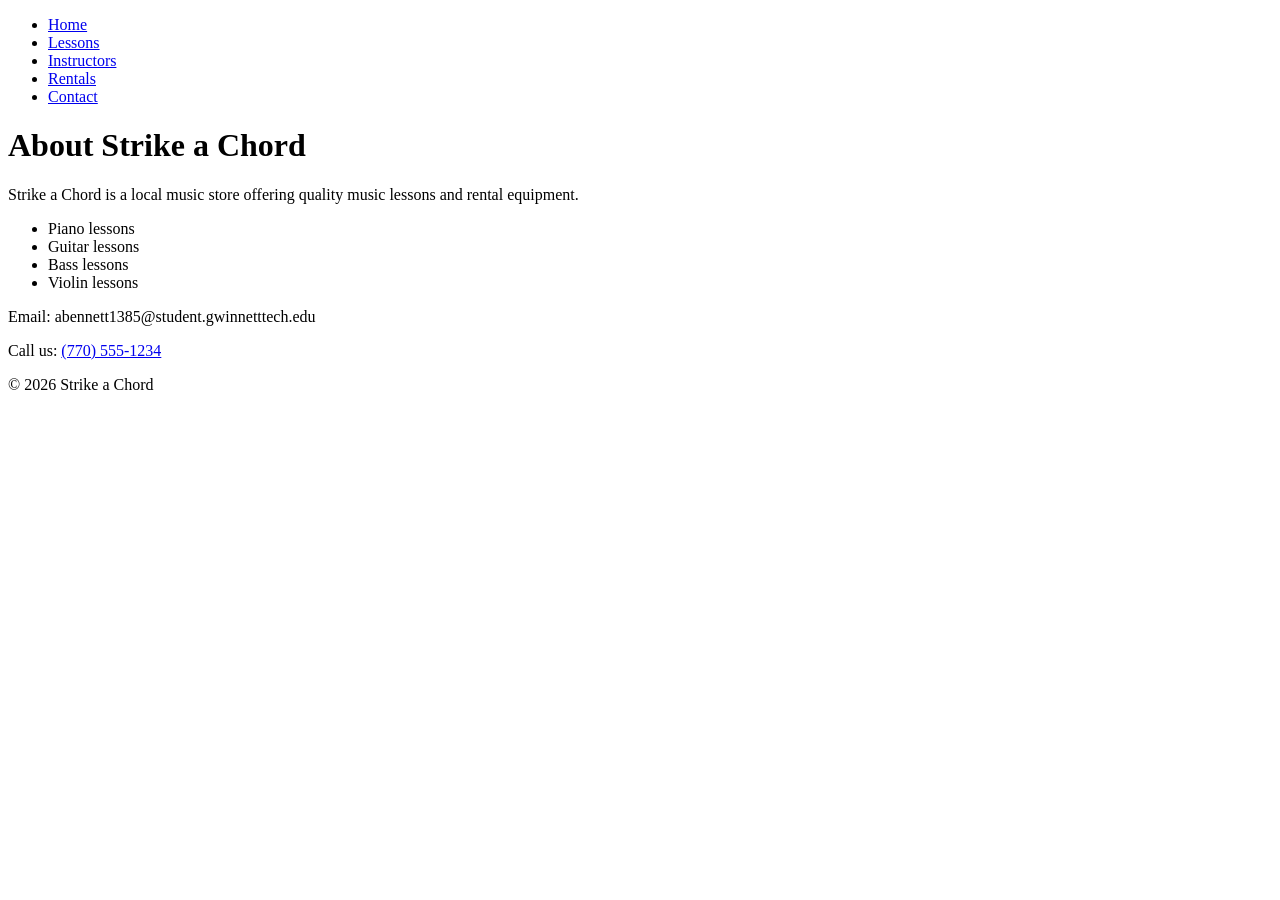
==== about.html @ 26114e92 "Update about.html" ====
<!-- Date: March 16, 2026 -->
<!DOCTYPE html>
<html lang="en">
<head>
  <meta charset="UTF-8">
  <meta name="viewport" content="width=device-width, initial-scale=1.0">
  <title>About - Strike a Chord</title>
  <link rel="stylesheet" href="styles.css">
</head>

<body>

<nav>
  <ul>
    <li><a href="index.html">Home</a></li>
    <li><a href="lessons.html">Lessons</a></li>
    <li><a href="instructors.html">Instructors</a></li>
    <li><a href="rentals.html">Rentals</a></li>
    <li><a href="contact.html">Contact</a></li>
  </ul>
</nav>

<main>
  <div id="content">

    <h1>About Strike a Chord</h1>

    <p>
      Strike a Chord is a local music store offering quality music lessons
      and rental equipment.
    </p>

    <ul>
      <li>Piano lessons</li>
      <li>Guitar lessons</li>
      <li>Bass lessons</li>
      <li>Violin lessons</li>
    </ul>

  </div>
</main>

<footer>
  <p>Email: abennett1385@student.gwinnetttech.edu</p>
  <p>Call us: <a href="tel:+17705551234">(770) 555-1234</a></p>
  <p>© 2026 Strike a Chord</p>
</footer>

</body>
</html>
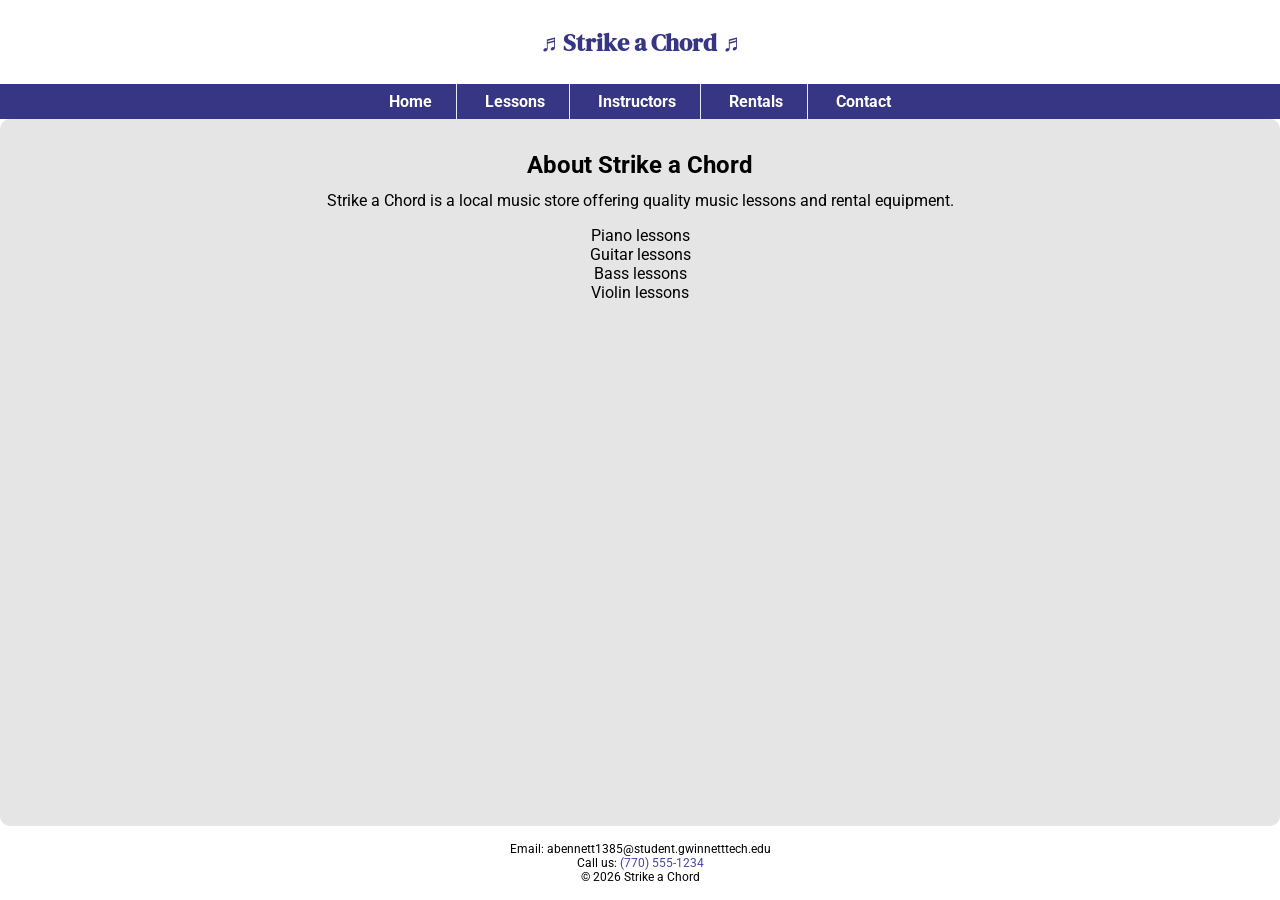
==== commit 0e25133e: "Update about.html" ====
--- a/about.html
+++ b/about.html
@@ -2,58 +2,98 @@
 <!DOCTYPE html>
 <html lang="en">
 <head>
-  <meta charset="UTF-8">
-  <meta name="viewport" content="width=device-width, initial-scale=1.0">
-  <title>About - Strike a Chord</title>
-  <link rel="stylesheet" href="styles.css">
+
+<meta charset="UTF-8">
+
+<!-- Mobile viewport -->
+<meta name="viewport" content="width=device-width, initial-scale=1.0">
+
+<title>Strike a Chord | About</title>
+
+<!-- Google Fonts -->
+<link href="https://fonts.googleapis.com/css2?family=DM+Serif+Display:ital@1&family=Roboto&display=swap" rel="stylesheet">
+
+<!-- CSS -->
+<link rel="stylesheet" href="css/styles.css">
+
 </head>
 
 <body>
 
-<nav>
-  <ul>
-    <li><a href="index.html">Home</a></li>
-    <li><a href="lessons.html">Lessons</a></li>
-    <li><a href="instructors.html">Instructors</a></li>
-    <li><a href="rentals.html">Rentals</a></li>
-    <li><a href="contact.html">Contact</a></li>
-  </ul>
+<header>
+<h1>
+<span class="tab-desk">&#9836;</span>
+Strike a Chord
+<span class="tab-desk">&#9836;</span>
+</h1>
+</header>
+
+<!-- MOBILE NAV -->
+<nav class="mobile-nav">
+
+<div id="menu-links">
+<a href="index.html">Home</a>
+<a href="lessons.html">Lessons</a>
+<a href="instructors.html">Instructors</a>
+<a href="rentals.html">Rentals</a>
+<a href="contact.html">Contact Us</a>
+</div>
+
+<a class="menu-icon" onclick="hamburger()">
+<div>&#9776;</div>
+</a>
+
+</nav>
+
+<!-- DESKTOP NAV -->
+<nav class="tab-desk">
+<ul>
+
+<li><a href="index.html">Home</a></li>
+<li><a href="lessons.html">Lessons</a></li>
+<li><a href="instructors.html">Instructors</a></li>
+<li><a href="rentals.html">Rentals</a></li>
+<li><a href="contact.html">Contact</a></li>
+
+</ul>
 </nav>
 
 <main>
-  <div id="content">
 
-    <h1>About Strike a Chord</h1>
+<section id="content">
 
-    <p>
-      Strike a Chord is a local music store offering quality music lessons
-      and rental equipment.
-    </p>
+<h2>About Strike a Chord</h2>
 
-    <ul>
-      <li>Piano lessons</li>
-      <li>Guitar lessons</li>
-      <li>Bass lessons</li>
-      <li>Violin lessons</li>
-    </ul>
+<p>
+Strike a Chord is a local music store offering quality music lessons
+and rental equipment.
+</p>
 
-  </div>
+<ul>
+
+<li>Piano lessons</li>
+<li>Guitar lessons</li>
+<li>Bass lessons</li>
+<li>Violin lessons</li>
+
+</ul>
+
+</section>
+
 </main>
 
 <footer>
-  <p>Email: abennett1385@student.gwinnetttech.edu</p>
-  <p>Call us: <a href="tel:+17705551234">(770) 555-1234</a></p>
-  <p>© 2026 Strike a Chord</p>
+
+<p>Email: abennett1385@student.gwinnetttech.edu</p>
+
+<p>
+Call us:
+<a href="tel:+17705551234">(770) 555-1234</a>
+</p>
+
+<p>© 2026 Strike a Chord</p>
+
 </footer>
 
 </body>
 </html>
-
-
-
-
-
-
-
-
-
--- a/css/styles.css
+++ b/css/styles.css
@@ -0,0 +1,466 @@
+/*
+Author: Amir Bennett
+Date: 2026-03-16
+File Name: styles.css
+*/
+
+/* =========================
+   CSS RESET
+========================= */
+* {
+  margin: 0;
+  padding: 0;
+  box-sizing: border-box;
+}
+
+ul {
+  list-style-type: none;
+}
+
+/* =========================
+   WEEK 7 SEMANTIC ELEMENT RESET
+========================= */
+section,
+aside,
+figure,
+figcaption {
+  margin: 0;
+  padding: 0;
+}
+
+/* =========================
+   PAGE LAYOUT
+========================= */
+html, body {
+  height: 100%;
+}
+
+body {
+  display: flex;
+  flex-direction: column;
+  font-family: 'Roboto', sans-serif;
+}
+
+/* =========================
+   HEADER
+========================= */
+header {
+  text-align: center;
+  color: #373684;
+  padding: 1rem 0;
+}
+
+header h1 {
+  font-family: 'DM Serif Display', serif;
+  font-size: 1.5em;
+}
+
+/* =========================
+   NAVIGATION
+========================= */
+nav {
+  background-color: #373684;
+}
+
+nav ul {
+  text-align: center;
+}
+
+nav li {
+  display: block;
+}
+
+nav li a {
+  display: block;
+  padding: 0.75rem 1.25rem;
+  font-size: 1rem;
+  color: #ffffff;
+  text-decoration: none;
+  font-weight: bold;
+}
+
+nav li a:hover {
+  background-color: #2f2c70;
+}
+
+/* =========================
+   HERO IMAGE
+========================= */
+#hero img {
+  width: 100%;
+  height: auto;
+  display: block;
+}
+
+/* =========================
+   HIDE tab-desk CLASS
+========================= */
+
+.tab-desk {
+  display: none;
+}
+
+#menu-links {
+  display: none;
+}
+
+/* =========================
+   MOBILE NAVIGATION (ADDED)
+========================= */
+
+.mobile-nav {
+  background-color: #373684;
+  position: relative;
+}
+
+.mobile-nav a {
+  color: #ffffff;
+  text-decoration: none;
+  display: block;
+  padding: 3%;
+  font-size: 2em;
+  text-align: center;
+}
+
+.mobile-nav a.menu-icon {
+  position: absolute;
+  right: 0;
+  top: 0;
+}
+
+/* =========================
+   MAIN CONTENT
+========================= */
+main {
+  flex: 1;
+  background-color: #e5e5e5;
+  padding: 2rem;
+  border-radius: 10px;
+  text-align: center;
+}
+
+main h2 {
+  margin-bottom: 0.75rem;
+}
+
+main p {
+  font-size: 1rem;
+  margin-bottom: 1rem;
+}
+
+.action {
+  font-size: 1.25em;
+  font-weight: bold;
+  color: #373684;
+}
+
+/* =========================
+   INSTRUCTORS - MOBILE STYLES
+========================= */
+
+aside {
+  text-align: center;
+  font-size: 1.5em;
+  font-weight: bold;
+  color: #373684;
+  text-shadow: 3px 3px 10px #8280cb;
+  margin-bottom: 1rem;
+}
+
+figure {
+  position: relative;
+  max-width: 275px;
+  margin: 2% auto;
+  border: 8px solid #373684;
+}
+
+figure img {
+  width: 100%;
+  display: block;
+}
+
+figcaption {
+  position: absolute;
+  bottom: 0;
+  background: rgba(55, 54, 132, 0.7);
+  color: #fff;
+  width: 100%;
+  padding: 5% 0;
+  text-align: center;
+  font-family: Verdana, Arial, sans-serif;
+  font-size: 1.5em;
+  font-weight: bold;
+}
+
+/* =========================
+   INFO SECTION
+========================= */
+
+#info {
+  clear: both;
+  text-align: center;
+  margin-top: 2rem;
+}
+
+#info ul {
+  margin-left: 10%;
+}
+
+/* =========================
+   ROUND CLASS
+========================= */
+.round {
+  border-radius: 8px;
+}
+
+/* =========================
+   CONTACT STYLES
+========================= */
+#contact p {
+  text-align: center;
+}
+
+.tel-link {
+  background-color: #373684;
+  padding: 2%;
+  margin: 0 auto;
+  width: 80%;
+  text-align: center;
+  border-radius: 5px;
+}
+
+.tel-link a {
+  color: #ffffff;
+  text-decoration: none;
+  font-size: 1.5em;
+  display: block;
+}
+
+#contact .email-link {
+  color: #373684;
+  text-decoration: none;
+}
+
+/* =========================
+   MAP
+========================= */
+.map {
+  border: 5px solid #373684;
+  border-radius: 12px;
+  width: 90%;
+  height: 350px;
+  display: block;
+  margin: 0 auto 5%;
+}
+
+/* Style rules for table */
+
+table {
+  border: 1px solid #373684;
+  border-collapse: collapse;
+  margin: 0 auto;
+  width: 100%;
+}
+
+caption {
+  font-size: 1.5em;
+  font-weight: bold;
+  padding: 1%;
+}
+
+th, td {
+  border: 1px solid #373684;
+  padding: 2%;
+}
+
+th {
+  background-color: #373684;
+  color: #fff;
+  font-size: 1.15em;
+}
+
+tr:nth-child(odd) {
+  background-color: #b7b7e1;
+}
+
+#contact {
+  text-align: center;
+}
+
+#contact .map {
+  display: block;
+  margin: 0 auto 5%;
+}
+
+/* Style rules for form elements */
+
+fieldset, input {
+  margin-bottom: 2%;
+}
+
+fieldset {
+  padding: 2%;
+  border: 1px solid #373684;
+}
+
+fieldset legend {
+  font-weight: bold;
+  font-size: 1.25em;
+}
+
+label {
+  display: block;
+  padding-top: 3%;
+}
+
+form #submit {
+  margin: 0 auto;
+  display: block;
+  padding: 3%;
+  background-color: #b7b7e1;
+  font-size: 1em;
+}
+
+/* =========================
+   FOOTER
+========================= */
+footer {
+  text-align: center;
+  font-size: 0.75rem;
+  padding: 1rem; /* fixed spacing on left and right */
+  background-color: #ffffff;
+}
+
+footer a {
+  color: #4645a8;
+  text-decoration: none;
+}
+
+/* ============================= */
+/* Media Query for Tablet Viewport */
+/* ============================= */
+
+@media screen and (min-width: 550px), print {
+
+  .tab-desk {
+    display: block;
+  }
+
+  .mobile {
+    display: none;
+  }
+
+  span.tab-desk {
+    display: inline;
+  }
+
+  .mobile-nav {
+    display: none;
+  }
+
+  nav li {
+    border-top: none;
+    display: inline-block;
+    font-size: 1.5em;
+    border-right: 1px solid #e5e9fc;
+  }
+
+  nav li:last-child {
+    border-right: none;
+  }
+
+  nav li a {
+    padding: 0.25em 0.5em;
+  }
+
+  .map {
+    width: 70%;
+    height: 350px;
+  }
+
+  .grid {
+    display: grid;
+    grid-template-columns: repeat(2, 1fr);
+    gap: 20px;
+  }
+
+  aside {
+    grid-column: 1 / span 2;
+  }
+
+  form {
+    width: 70%;
+    margin: 0 auto;
+  }
+}
+
+/* ============================= */
+/* Media Query for Desktop Viewport */
+/* ============================= */
+
+@media screen and (min-width: 769px), print {
+
+  header {
+    padding: 2%;
+  }
+
+  nav li a {
+    padding: 0.5em 1.5em;
+  }
+
+  nav li a:hover {
+    color: #373684;
+    background-color: #e5e9fc;
+  }
+
+  #info ul {
+    margin-left: 5%;
+  }
+
+  main h3 {
+    font-size: 1.5em;
+  }
+
+  #piano,
+  #guitar,
+  #violin {
+    width: 29%;
+    float: left;
+    margin: 0 2%;
+  }
+
+  .grid {
+    grid-template-columns: repeat(4, 1fr);
+  }
+
+  aside {
+    grid-column: 1 / span 4;
+  }
+
+  figcaption {
+    font-size: 1em;
+  }
+
+  table {
+    width: 70%;
+  }
+
+  .form-grid {
+    display: grid;
+    grid-template-columns: auto auto;
+    grid-gap: 20px;
+  }
+
+  .btn {
+    grid-column: 1 / span 2;
+  }
+}
+
+@media print {
+
+  body {
+    background-color: #fff;
+    color: #000;
+  }
+
+}
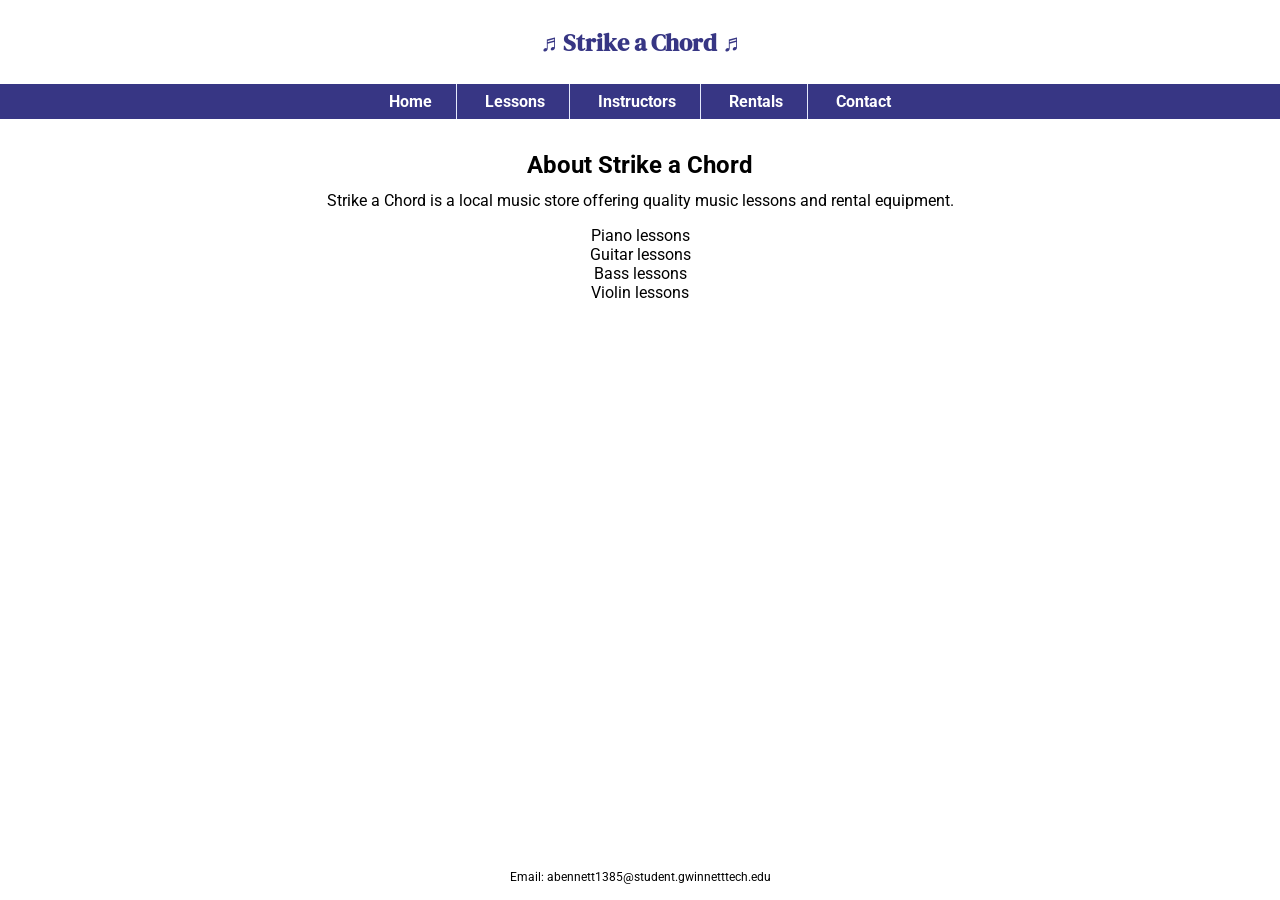
==== commit f7e031fb: "Update about.html" ====
--- a/about.html
+++ b/about.html
@@ -83,17 +83,10 @@
 </main>
 
 <footer>
+<p>Email: abennett1385@student.gwinnetttech.edu</p>
+</footer>
 
-<p>Email: abennett1385@student.gwinnetttech.edu</p>
-
-<p>
-Call us:
-<a href="tel:+17705551234">(770) 555-1234</a>
-</p>
-
-<p>© 2026 Strike a Chord</p>
-
-</footer>
+<script src="scripts/script.js"></script>
 
 </body>
 </html>
--- a/css/styles.css
+++ b/css/styles.css
@@ -5,7 +5,7 @@
 */
 
 /* =========================
-   CSS RESET
+CSS RESET
 ========================= */
 * {
   margin: 0;
@@ -18,7 +18,7 @@
 }
 
 /* =========================
-   WEEK 7 SEMANTIC ELEMENT RESET
+WEEK 7 SEMANTIC ELEMENT RESET
 ========================= */
 section,
 aside,
@@ -29,7 +29,7 @@
 }
 
 /* =========================
-   PAGE LAYOUT
+PAGE LAYOUT
 ========================= */
 html, body {
   height: 100%;
@@ -42,12 +42,13 @@
 }
 
 /* =========================
-   HEADER
+HEADER
 ========================= */
 header {
   text-align: center;
   color: #373684;
-  padding: 1rem 0;
+  padding: 0.5rem 0;
+  background-color: #ffffff;
 }
 
 header h1 {
@@ -56,7 +57,7 @@
 }
 
 /* =========================
-   NAVIGATION
+NAVIGATION
 ========================= */
 nav {
   background-color: #373684;
@@ -72,7 +73,7 @@
 
 nav li a {
   display: block;
-  padding: 0.75rem 1.25rem;
+  padding: 0.5rem 1rem;
   font-size: 1rem;
   color: #ffffff;
   text-decoration: none;
@@ -84,7 +85,7 @@
 }
 
 /* =========================
-   HERO IMAGE
+HERO IMAGE
 ========================= */
 #hero img {
   width: 100%;
@@ -93,9 +94,8 @@
 }
 
 /* =========================
-   HIDE tab-desk CLASS
-========================= */
-
+HIDE tab-desk CLASS
+========================= */
 .tab-desk {
   display: none;
 }
@@ -105,9 +105,8 @@
 }
 
 /* =========================
-   MOBILE NAVIGATION (ADDED)
-========================= */
-
+MOBILE NAVIGATION
+========================= */
 .mobile-nav {
   background-color: #373684;
   position: relative;
@@ -129,11 +128,11 @@
 }
 
 /* =========================
-   MAIN CONTENT
+MAIN CONTENT
 ========================= */
 main {
   flex: 1;
-  background-color: #e5e5e5;
+  background-color: #ffffff;
   padding: 2rem;
   border-radius: 10px;
   text-align: center;
@@ -155,9 +154,31 @@
 }
 
 /* =========================
-   INSTRUCTORS - MOBILE STYLES
-========================= */
-
+PRIVATE LESSONS SECTION
+========================= */
+
+#info{
+  background:#b7b7e1;
+  padding:2rem;
+  margin-bottom:2rem;
+  text-align:center;
+}
+
+#info ul{
+  list-style-type: disc;
+  margin-left:25px;
+  margin-top:10px;
+  display:inline-block;
+  text-align:left;
+}
+
+#info li{
+  margin-bottom:6px;
+}
+
+/* =========================
+INSTRUCTORS - MOBILE STYLES
+========================= */
 aside {
   text-align: center;
   font-size: 1.5em;
@@ -193,9 +214,8 @@
 }
 
 /* =========================
-   INFO SECTION
-========================= */
-
+INFO SECTION
+========================= */
 #info {
   clear: both;
   text-align: center;
@@ -207,14 +227,14 @@
 }
 
 /* =========================
-   ROUND CLASS
+ROUND CLASS
 ========================= */
 .round {
   border-radius: 8px;
 }
 
 /* =========================
-   CONTACT STYLES
+CONTACT STYLES
 ========================= */
 #contact p {
   text-align: center;
@@ -242,7 +262,7 @@
 }
 
 /* =========================
-   MAP
+MAP
 ========================= */
 .map {
   border: 5px solid #373684;
@@ -253,8 +273,9 @@
   margin: 0 auto 5%;
 }
 
-/* Style rules for table */
-
+/* =========================
+TABLE
+========================= */
 table {
   border: 1px solid #373684;
   border-collapse: collapse;
@@ -292,8 +313,9 @@
   margin: 0 auto 5%;
 }
 
-/* Style rules for form elements */
-
+/* =========================
+FORM
+========================= */
 fieldset, input {
   margin-bottom: 2%;
 }
@@ -322,12 +344,12 @@
 }
 
 /* =========================
-   FOOTER
+FOOTER
 ========================= */
 footer {
   text-align: center;
   font-size: 0.75rem;
-  padding: 1rem; /* fixed spacing on left and right */
+  padding: 1rem;
   background-color: #ffffff;
 }
 
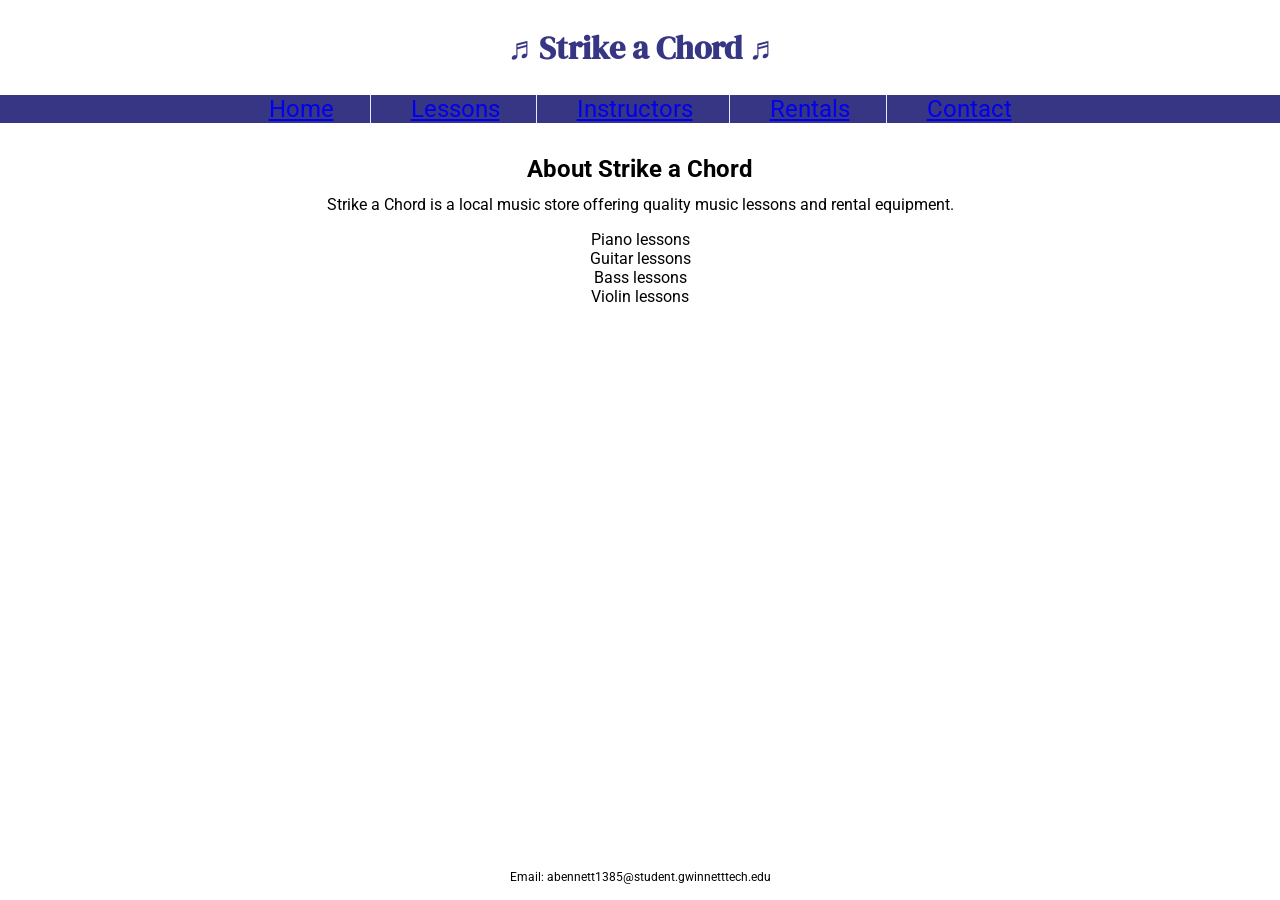
==== commit 265fd4fd: "Update about.html" ====
--- a/about.html
+++ b/about.html
@@ -26,9 +26,7 @@
 Strike a Chord
 <span class="tab-desk">&#9836;</span>
 </h1>
-</header>
 
-<!-- MOBILE NAV -->
 <nav class="mobile-nav">
 
 <div id="menu-links">
@@ -44,6 +42,8 @@
 </a>
 
 </nav>
+
+</header>
 
 <!-- DESKTOP NAV -->
 <nav class="tab-desk">
@@ -87,6 +87,6 @@
 </footer>
 
 <script src="scripts/script.js"></script>
-
+  
 </body>
 </html>
--- a/css/styles.css
+++ b/css/styles.css
@@ -7,482 +7,482 @@
 /* =========================
 CSS RESET
 ========================= */
-* {
-  margin: 0;
-  padding: 0;
-  box-sizing: border-box;
-}
-
-ul {
-  list-style-type: none;
-}
-
-/* =========================
-WEEK 7 SEMANTIC ELEMENT RESET
+*{
+margin:0;
+padding:0;
+box-sizing:border-box;
+}
+
+ul{
+list-style-type:none;
+}
+
+/* =========================
+SEMANTIC ELEMENT RESET
 ========================= */
 section,
 aside,
 figure,
-figcaption {
-  margin: 0;
-  padding: 0;
+figcaption{
+margin:0;
+padding:0;
 }
 
 /* =========================
 PAGE LAYOUT
 ========================= */
-html, body {
-  height: 100%;
-}
-
-body {
-  display: flex;
-  flex-direction: column;
-  font-family: 'Roboto', sans-serif;
+html,body{
+height:100%;
+}
+
+body{
+display:flex;
+flex-direction:column;
+font-family:'Roboto',sans-serif;
 }
 
 /* =========================
 HEADER
 ========================= */
-header {
-  text-align: center;
-  color: #373684;
-  padding: 0.5rem 0;
-  background-color: #ffffff;
-}
-
-header h1 {
-  font-family: 'DM Serif Display', serif;
-  font-size: 1.5em;
+header{
+text-align:center;
+color:#373684;
+padding:0.5rem 0;
+background:#ffffff;
+}
+
+header h1{
+font-family:'DM Serif Display',serif;
+font-size:1.5em;
+padding:4%;
+margin:0;
 }
 
 /* =========================
 NAVIGATION
 ========================= */
-nav {
-  background-color: #373684;
-}
-
-nav ul {
-  text-align: center;
-}
-
-nav li {
-  display: block;
-}
-
-nav li a {
-  display: block;
-  padding: 0.5rem 1rem;
-  font-size: 1rem;
-  color: #ffffff;
-  text-decoration: none;
-  font-weight: bold;
-}
-
-nav li a:hover {
-  background-color: #2f2c70;
+
+nav{
+background:#373684;
+}
+
+nav li a:hover{
+background:#2f2c70;
+}
+
+/* =========================
+MOBILE NAVIGATION
+========================= */
+
+.mobile-nav{
+background:#373684;
+position:relative;
+}
+
+.mobile-nav a{
+color:#fff;
+text-align:center;
+font-size:1.5em;
+text-decoration:none;
+padding:10px 0;
+display:block;
+}
+
+.mobile-nav a.menu-icon{
+display:block;
+position:absolute;
+right:0;
+top:0;
+}
+
+.menu-icon div{
+height:45px;
+width:45px;
+background:#373684;
+color:#fff;
+text-align:center;
+line-height:45px;
+font-size:1.5em;
+}
+/* =========================
+HIDE DESKTOP ELEMENTS
+========================= */
+
+.tab-desk,#menu-links{
+display:none;
 }
 
 /* =========================
 HERO IMAGE
 ========================= */
-#hero img {
-  width: 100%;
-  height: auto;
-  display: block;
-}
-
-/* =========================
-HIDE tab-desk CLASS
-========================= */
-.tab-desk {
-  display: none;
-}
-
-#menu-links {
-  display: none;
-}
-
-/* =========================
-MOBILE NAVIGATION
-========================= */
-.mobile-nav {
-  background-color: #373684;
-  position: relative;
-}
-
-.mobile-nav a {
-  color: #ffffff;
-  text-decoration: none;
-  display: block;
-  padding: 3%;
-  font-size: 2em;
-  text-align: center;
-}
-
-.mobile-nav a.menu-icon {
-  position: absolute;
-  right: 0;
-  top: 0;
+
+#hero img{
+width:100%;
+height:auto;
+display:block;
 }
 
 /* =========================
 MAIN CONTENT
 ========================= */
-main {
-  flex: 1;
-  background-color: #ffffff;
-  padding: 2rem;
-  border-radius: 10px;
-  text-align: center;
-}
-
-main h2 {
-  margin-bottom: 0.75rem;
-}
-
-main p {
-  font-size: 1rem;
-  margin-bottom: 1rem;
-}
-
-.action {
-  font-size: 1.25em;
-  font-weight: bold;
-  color: #373684;
-}
-
-/* =========================
-PRIVATE LESSONS SECTION
+
+main{
+flex:1;
+background:#ffffff;
+padding:2rem;
+border-radius:10px;
+text-align:center;
+}
+
+main h2{
+margin-bottom:0.75rem;
+}
+
+main p{
+font-size:1rem;
+margin-bottom:1rem;
+}
+
+.action{
+font-size:1.25em;
+font-weight:bold;
+color:#373684;
+}
+
+/* =========================
+PRIVATE LESSONS
+========================= */
+
+#private-lessons{
+background:#b7b7e1;
+padding:2rem;
+margin-bottom:2rem;
+text-align:center;
+}
+
+#private-lessons ul{
+list-style-type:disc;
+margin-left:25px;
+margin-top:10px;
+display:inline-block;
+text-align:left;
+}
+
+#private-lessons li{
+margin-bottom:6px;
+}
+
+/* =========================
+INSTRUCTORS
+========================= */
+
+aside{
+text-align:center;
+font-size:1.5em;
+font-weight:bold;
+color:#373684;
+text-shadow:3px 3px 10px #8280cb;
+margin-bottom:1rem;
+}
+
+figure{
+position:relative;
+max-width:275px;
+margin:2% auto;
+border:8px solid #373684;
+}
+
+figure img{
+width:100%;
+display:block;
+}
+
+figcaption{
+position:absolute;
+bottom:0;
+background:rgba(55,54,132,0.7);
+color:#fff;
+width:100%;
+padding:5% 0;
+text-align:center;
+font-family:Verdana,Arial,sans-serif;
+font-size:1.5em;
+font-weight:bold;
+}
+
+/* =========================
+INFO SECTION
 ========================= */
 
 #info{
-  background:#b7b7e1;
-  padding:2rem;
-  margin-bottom:2rem;
-  text-align:center;
+clear:both;
+text-align:center;
+margin-top:2rem;
 }
 
 #info ul{
-  list-style-type: disc;
-  margin-left:25px;
-  margin-top:10px;
-  display:inline-block;
-  text-align:left;
-}
-
-#info li{
-  margin-bottom:6px;
-}
-
-/* =========================
-INSTRUCTORS - MOBILE STYLES
-========================= */
-aside {
-  text-align: center;
-  font-size: 1.5em;
-  font-weight: bold;
-  color: #373684;
-  text-shadow: 3px 3px 10px #8280cb;
-  margin-bottom: 1rem;
-}
-
-figure {
-  position: relative;
-  max-width: 275px;
-  margin: 2% auto;
-  border: 8px solid #373684;
-}
-
-figure img {
-  width: 100%;
-  display: block;
-}
-
-figcaption {
-  position: absolute;
-  bottom: 0;
-  background: rgba(55, 54, 132, 0.7);
-  color: #fff;
-  width: 100%;
-  padding: 5% 0;
-  text-align: center;
-  font-family: Verdana, Arial, sans-serif;
-  font-size: 1.5em;
-  font-weight: bold;
-}
-
-/* =========================
-INFO SECTION
-========================= */
-#info {
-  clear: both;
-  text-align: center;
-  margin-top: 2rem;
-}
-
-#info ul {
-  margin-left: 10%;
+margin-left:10%;
 }
 
 /* =========================
 ROUND CLASS
 ========================= */
-.round {
-  border-radius: 8px;
-}
-
-/* =========================
-CONTACT STYLES
-========================= */
-#contact p {
-  text-align: center;
-}
-
-.tel-link {
-  background-color: #373684;
-  padding: 2%;
-  margin: 0 auto;
-  width: 80%;
-  text-align: center;
-  border-radius: 5px;
-}
-
-.tel-link a {
-  color: #ffffff;
-  text-decoration: none;
-  font-size: 1.5em;
-  display: block;
-}
-
-#contact .email-link {
-  color: #373684;
-  text-decoration: none;
+
+.round{
+border-radius:8px;
+}
+
+/* =========================
+CONTACT
+========================= */
+
+#contact p{
+text-align:center;
+}
+
+.tel-link{
+background:#373684;
+padding:2%;
+margin:0 auto;
+width:80%;
+text-align:center;
+border-radius:5px;
+}
+
+.tel-link a{
+color:#ffffff;
+text-decoration:none;
+font-size:1.5em;
+display:block;
+}
+
+#contact .email-link{
+color:#373684;
+text-decoration:none;
 }
 
 /* =========================
 MAP
 ========================= */
-.map {
-  border: 5px solid #373684;
-  border-radius: 12px;
-  width: 90%;
-  height: 350px;
-  display: block;
-  margin: 0 auto 5%;
+
+.map{
+border:5px solid #373684;
+border-radius:12px;
+width:90%;
+height:350px;
+display:block;
+margin:0 auto 5%;
 }
 
 /* =========================
 TABLE
 ========================= */
-table {
-  border: 1px solid #373684;
-  border-collapse: collapse;
-  margin: 0 auto;
-  width: 100%;
-}
-
-caption {
-  font-size: 1.5em;
-  font-weight: bold;
-  padding: 1%;
-}
-
-th, td {
-  border: 1px solid #373684;
-  padding: 2%;
-}
-
-th {
-  background-color: #373684;
-  color: #fff;
-  font-size: 1.15em;
-}
-
-tr:nth-child(odd) {
-  background-color: #b7b7e1;
-}
-
-#contact {
-  text-align: center;
-}
-
-#contact .map {
-  display: block;
-  margin: 0 auto 5%;
+
+table{
+border:1px solid #373684;
+border-collapse:collapse;
+margin:0 auto;
+width:100%;
+}
+
+caption{
+font-size:1.5em;
+font-weight:bold;
+padding:1%;
+}
+
+th,td{
+border:1px solid #373684;
+padding:2%;
+}
+
+th{
+background:#373684;
+color:#fff;
+font-size:1.15em;
+}
+
+tr:nth-child(odd){
+background:#b7b7e1;
 }
 
 /* =========================
 FORM
 ========================= */
-fieldset, input {
-  margin-bottom: 2%;
-}
-
-fieldset {
-  padding: 2%;
-  border: 1px solid #373684;
-}
-
-fieldset legend {
-  font-weight: bold;
-  font-size: 1.25em;
-}
-
-label {
-  display: block;
-  padding-top: 3%;
-}
-
-form #submit {
-  margin: 0 auto;
-  display: block;
-  padding: 3%;
-  background-color: #b7b7e1;
-  font-size: 1em;
+
+fieldset,input{
+margin-bottom:2%;
+}
+
+fieldset{
+padding:2%;
+border:1px solid #373684;
+}
+
+fieldset legend{
+font-weight:bold;
+font-size:1.25em;
+}
+
+label{
+display:block;
+padding-top:3%;
+}
+
+form #submit{
+margin:0 auto;
+display:block;
+padding:3%;
+background:#b7b7e1;
+font-size:1em;
 }
 
 /* =========================
 FOOTER
 ========================= */
-footer {
-  text-align: center;
-  font-size: 0.75rem;
-  padding: 1rem;
-  background-color: #ffffff;
-}
-
-footer a {
-  color: #4645a8;
-  text-decoration: none;
+
+footer{
+text-align:center;
+font-size:0.75rem;
+padding:1rem;
+background:#ffffff;
+}
+
+footer a{
+color:#4645a8;
+text-decoration:none;
 }
 
 /* ============================= */
-/* Media Query for Tablet Viewport */
+/* TABLET MEDIA QUERY */
 /* ============================= */
 
-@media screen and (min-width: 550px), print {
-
-  .tab-desk {
-    display: block;
-  }
-
-  .mobile {
-    display: none;
-  }
-
-  span.tab-desk {
-    display: inline;
-  }
-
-  .mobile-nav {
-    display: none;
-  }
-
-  nav li {
-    border-top: none;
-    display: inline-block;
-    font-size: 1.5em;
-    border-right: 1px solid #e5e9fc;
-  }
-
-  nav li:last-child {
-    border-right: none;
-  }
-
-  nav li a {
-    padding: 0.25em 0.5em;
-  }
-
-  .map {
-    width: 70%;
-    height: 350px;
-  }
-
-  .grid {
-    display: grid;
-    grid-template-columns: repeat(2, 1fr);
-    gap: 20px;
-  }
-
-  aside {
-    grid-column: 1 / span 2;
-  }
-
-  form {
-    width: 70%;
-    margin: 0 auto;
-  }
+@media screen and (min-width:550px),print{
+
+.tab-desk{
+display:block;
+}
+
+.mobile,.mobile-nav{
+display:none;
+}
+
+span.tab-desk{
+display:inline;
+}
+
+header h1{
+margin:0;
+padding:0;
+font-size:2em;
+}
+
+nav ul{
+text-align:center;
+}
+
+nav li{
+display:inline-block;
+font-size:1.5em;
+border-right:1px solid #e5e9fc;
+}
+
+nav li:last-child{
+border-right:none;
+}
+
+nav li a{
+padding:0.25em 0.5em;
+}
+
+.map{
+width:70%;
+height:350px;
+}
+
+.grid{
+display:grid;
+grid-template-columns:repeat(2,1fr);
+gap:20px;
+}
+
+aside{
+grid-column:1/span 2;
+}
+
+form{
+width:70%;
+margin:0 auto;
+}
+
 }
 
 /* ============================= */
-/* Media Query for Desktop Viewport */
+/* DESKTOP MEDIA QUERY */
 /* ============================= */
 
-@media screen and (min-width: 769px), print {
-
-  header {
-    padding: 2%;
-  }
-
-  nav li a {
-    padding: 0.5em 1.5em;
-  }
-
-  nav li a:hover {
-    color: #373684;
-    background-color: #e5e9fc;
-  }
-
-  #info ul {
-    margin-left: 5%;
-  }
-
-  main h3 {
-    font-size: 1.5em;
-  }
-
-  #piano,
-  #guitar,
-  #violin {
-    width: 29%;
-    float: left;
-    margin: 0 2%;
-  }
-
-  .grid {
-    grid-template-columns: repeat(4, 1fr);
-  }
-
-  aside {
-    grid-column: 1 / span 4;
-  }
-
-  figcaption {
-    font-size: 1em;
-  }
-
-  table {
-    width: 70%;
-  }
-
-  .form-grid {
-    display: grid;
-    grid-template-columns: auto auto;
-    grid-gap: 20px;
-  }
-
-  .btn {
-    grid-column: 1 / span 2;
-  }
-}
-
-@media print {
-
-  body {
-    background-color: #fff;
-    color: #000;
-  }
-
-}
+@media screen and (min-width:769px),print{
+
+header{
+padding:2%;
+}
+
+nav li a{
+padding:0.5em 1.5em;
+}
+
+nav li a:hover{
+color:#373684;
+background-color:#e5e9fc;
+}
+
+#info ul{
+margin-left:5%;
+}
+
+main h3{
+font-size:1.5em;
+}
+
+#piano,#guitar,#violin{
+width:29%;
+float:left;
+margin:0 2%;
+}
+
+.grid{
+grid-template-columns:repeat(4,1fr);
+}
+
+aside{
+grid-column:1/span 4;
+}
+
+figcaption{
+font-size:1em;
+}
+
+table{
+width:70%;
+}
+
+.form-grid{
+display:grid;
+grid-template-columns:auto auto;
+grid-gap:20px;
+}
+
+.btn{
+grid-column:1/span 2;
+}
+
+}
+
+@media print{
+
+body{
+background:#fff;
+color:#000;
+}
+
+}
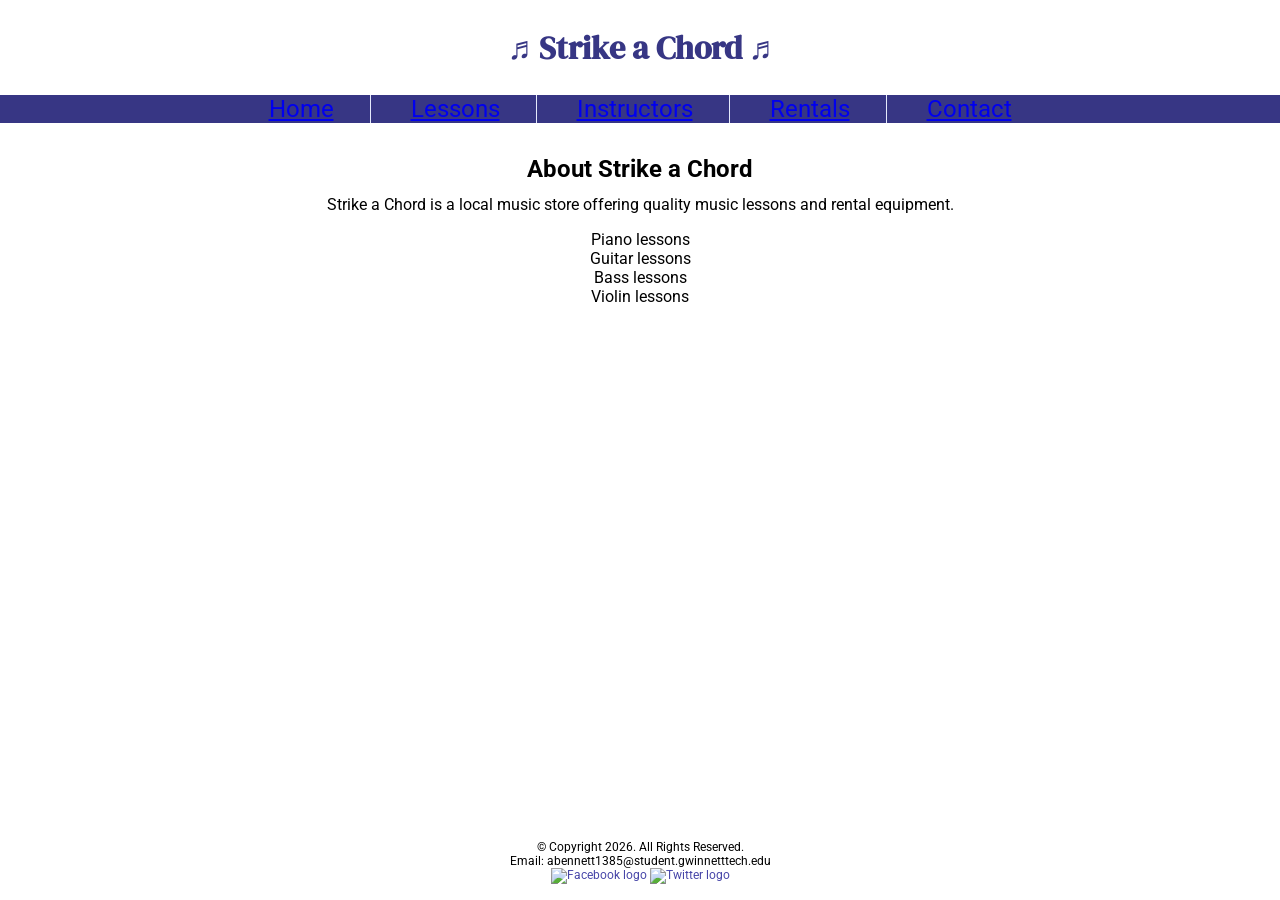
==== commit 1a6ba713: "Update about.html" ====
--- a/about.html
+++ b/about.html
@@ -5,11 +5,12 @@
 
 <meta charset="UTF-8">
 
-<!-- Mobile viewport -->
 <meta name="viewport" content="width=device-width, initial-scale=1.0">
 
-<title>Strike a Chord | About</title>
+<meta name="description" content="Strike a Chord specializes in music lessons and music rental equipment.">
 
+<title>Music Lessons - Rentals | Strike a Chord</title>
+  
 <!-- Google Fonts -->
 <link href="https://fonts.googleapis.com/css2?family=DM+Serif+Display:ital@1&family=Roboto&display=swap" rel="stylesheet">
 
@@ -83,10 +84,26 @@
 </main>
 
 <footer>
-<p>Email: abennett1385@student.gwinnetttech.edu</p>
+
+<div class="copyright">
+    <p>&copy; Copyright 2026. All Rights Reserved.</p>
+    <p>Email: abennett1385@student.gwinnetttech.edu</p>
+</div>
+
+<div class="social">
+    <a href="https://www.facebook.com" target="_blank">
+        <img src="images/facebook-logo.png" alt="Facebook logo">
+    </a>
+
+    <a href="https://www.twitter.com" target="_blank">
+        <img src="images/twitter-logo.png" alt="Twitter logo">
+    </a>
+</div>
+
 </footer>
 
+<!-- ✅ KEEP THIS RIGHT HERE -->
 <script src="scripts/script.js"></script>
-  
+
 </body>
 </html>
--- a/css/styles.css
+++ b/css/styles.css
@@ -82,9 +82,9 @@
 .mobile-nav a{
 color:#fff;
 text-align:center;
-font-size:1.5em;
+font-size:2em;
 text-decoration:none;
-padding:10px 0;
+padding:3%;
 display:block;
 }
 
@@ -96,14 +96,15 @@
 }
 
 .menu-icon div{
-height:45px;
-width:45px;
-background:#373684;
+height:50px;
+width:50px;
+background-color:#373684;
 color:#fff;
 text-align:center;
-line-height:45px;
-font-size:1.5em;
-}
+line-height:50px;
+font-size:1.5em;
+}
+
 /* =========================
 HIDE DESKTOP ELEMENTS
 ========================= */
@@ -357,7 +358,7 @@
 /* TABLET MEDIA QUERY */
 /* ============================= */
 
-@media screen and (min-width:550px),print{
+@media screen and (min-width:550px){
 
 .tab-desk{
 display:block;
@@ -414,15 +415,13 @@
 width:70%;
 margin:0 auto;
 }
-
-}
-
+}
 /* ============================= */
 /* DESKTOP MEDIA QUERY */
 /* ============================= */
 
-@media screen and (min-width:769px),print{
-
+@media screen and (min-width:769px){
+  
 header{
 padding:2%;
 }
@@ -434,6 +433,7 @@
 nav li a:hover{
 color:#373684;
 background-color:#e5e9fc;
+transform:scale(1.2);
 }
 
 #info ul{
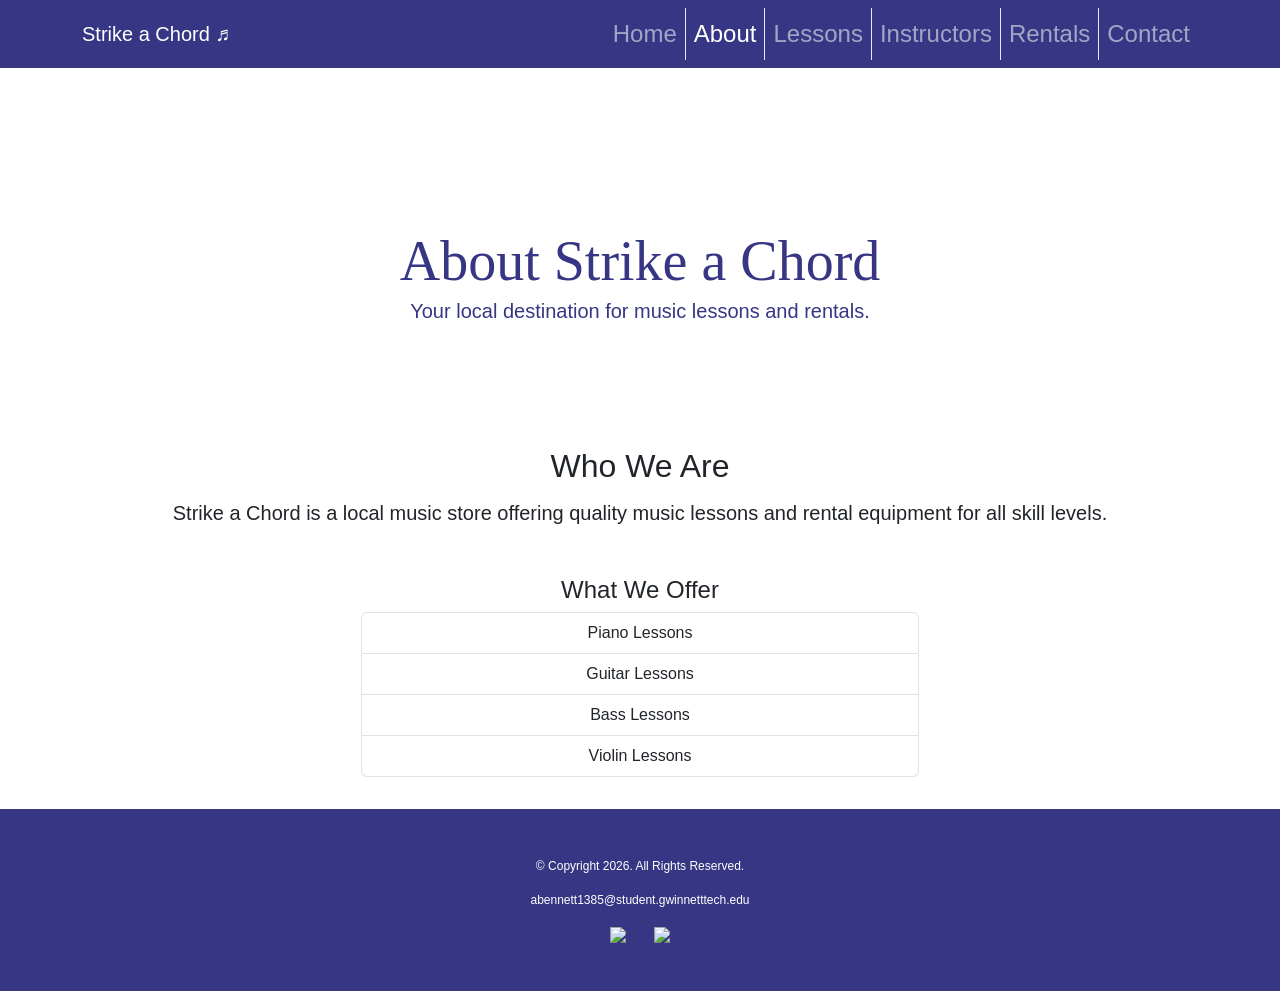
==== commit b72d0f8e: "Update about.html" ====
--- a/about.html
+++ b/about.html
@@ -1,108 +1,122 @@
-<!-- Date: March 16, 2026 -->
-<!DOCTYPE html>
+<!doctype html>
 <html lang="en">
+
+<!-- Amir' Bennett - April 5, 2026 -->
+
 <head>
+<meta charset="utf-8">
+<meta name="viewport" content="width=device-width, initial-scale=1">
 
-<meta charset="UTF-8">
+<meta name="description" content="Learn more about Strike a Chord and our music lessons.">
 
-<meta name="viewport" content="width=device-width, initial-scale=1.0">
+<title>About | Strike a Chord</title>
 
-<meta name="description" content="Strike a Chord specializes in music lessons and music rental equipment.">
+<!-- Favicon -->
+<link rel="shortcut icon" href="images/favicon.ico">
+<link rel="icon" type="image/png" sizes="32x32" href="images/favicon-32.png">
+<link rel="apple-touch-icon" sizes="180x180" href="images/apple-touch-icon.png">
+<link rel="icon" sizes="192x192" href="images/android-chrome-192.png">
 
-<title>Music Lessons - Rentals | Strike a Chord</title>
-  
-<!-- Google Fonts -->
-<link href="https://fonts.googleapis.com/css2?family=DM+Serif+Display:ital@1&family=Roboto&display=swap" rel="stylesheet">
+<!-- Bootstrap CSS -->
+<link href="https://cdn.jsdelivr.net/npm/bootstrap@5.3.8/dist/css/bootstrap.min.css" rel="stylesheet">
 
-<!-- CSS -->
+<!-- My Style Sheet -->
 <link rel="stylesheet" href="css/styles.css">
 
 </head>
 
 <body>
 
-<header>
-<h1>
-<span class="tab-desk">&#9836;</span>
-Strike a Chord
-<span class="tab-desk">&#9836;</span>
-</h1>
+<!-- Navbar -->
+<nav class="navbar navbar-expand-sm navbar-dark bg-dark-purple fixed-top">
+  <div class="container">
 
-<nav class="mobile-nav">
+    <a class="navbar-brand" href="index.html">Strike a Chord &#9836;</a>
 
-<div id="menu-links">
-<a href="index.html">Home</a>
-<a href="lessons.html">Lessons</a>
-<a href="instructors.html">Instructors</a>
-<a href="rentals.html">Rentals</a>
-<a href="contact.html">Contact Us</a>
-</div>
+    <button class="navbar-toggler" type="button" data-bs-toggle="collapse" data-bs-target="#navbarResponsive">
+      <span class="navbar-toggler-icon"></span>
+    </button>
 
-<a class="menu-icon" onclick="hamburger()">
-<div>&#9776;</div>
-</a>
+    <div class="collapse navbar-collapse" id="navbarResponsive">
+      <ul class="navbar-nav ms-auto">
 
+        <li class="nav-item"><a class="nav-link" href="index.html">Home</a></li>
+        <li class="nav-item"><a class="nav-link active" href="about.html">About</a></li>
+        <li class="nav-item"><a class="nav-link" href="lessons.html">Lessons</a></li>
+        <li class="nav-item"><a class="nav-link" href="instructors.html">Instructors</a></li>
+        <li class="nav-item"><a class="nav-link" href="rentals.html">Rentals</a></li>
+        <li class="nav-item"><a class="nav-link" href="contact.html">Contact</a></li>
+
+      </ul>
+    </div>
+
+  </div>
 </nav>
 
+<!-- HERO -->
+<header class="jumbotron jumbotron-fluid text-center hero" style="margin-top:80px;">
+  <div class="container welcome">
+    <h1 class="display-4 text-dark-purple">About Strike a Chord</h1>
+    <p class="lead">Your local destination for music lessons and rentals.</p>
+  </div>
 </header>
 
-<!-- DESKTOP NAV -->
-<nav class="tab-desk">
-<ul>
+<!-- MAIN CONTENT -->
+<main class="container mt-5">
 
-<li><a href="index.html">Home</a></li>
-<li><a href="lessons.html">Lessons</a></li>
-<li><a href="instructors.html">Instructors</a></li>
-<li><a href="rentals.html">Rentals</a></li>
-<li><a href="contact.html">Contact</a></li>
+  <section class="text-center mb-5">
 
-</ul>
-</nav>
+    <h2>Who We Are</h2>
 
-<main>
+    <p class="lead">
+      Strike a Chord is a local music store offering quality music lessons
+      and rental equipment for all skill levels.
+    </p>
 
-<section id="content">
+  </section>
 
-<h2>About Strike a Chord</h2>
+  <section class="text-center">
 
-<p>
-Strike a Chord is a local music store offering quality music lessons
-and rental equipment.
-</p>
+    <h3>What We Offer</h3>
 
-<ul>
+    <ul class="list-group w-50 mx-auto">
+      <li class="list-group-item">Piano Lessons</li>
+      <li class="list-group-item">Guitar Lessons</li>
+      <li class="list-group-item">Bass Lessons</li>
+      <li class="list-group-item">Violin Lessons</li>
+    </ul>
 
-<li>Piano lessons</li>
-<li>Guitar lessons</li>
-<li>Bass lessons</li>
-<li>Violin lessons</li>
-
-</ul>
-
-</section>
+  </section>
 
 </main>
 
-<footer>
+<!-- FOOTER -->
+<footer class="jumbotron-fluid text-center p-5 bg-dark-purple">
+  <div class="container text-white">
 
-<div class="copyright">
     <p>&copy; Copyright 2026. All Rights Reserved.</p>
-    <p>Email: abennett1385@student.gwinnetttech.edu</p>
-</div>
 
-<div class="social">
+    <p>
+      <a href="mailto:abennett1385@student.gwinnetttech.edu" class="text-white">
+        abennett1385@student.gwinnetttech.edu
+      </a>
+    </p>
+
     <a href="https://www.facebook.com" target="_blank">
-        <img src="images/facebook-logo.png" alt="Facebook logo">
+      <img src="images/facebook-logo.png" class="pe-4">
     </a>
 
-    <a href="https://www.twitter.com" target="_blank">
-        <img src="images/twitter-logo.png" alt="Twitter logo">
+    <a href="https://twitter.com" target="_blank">
+      <img src="images/twitter-logo.png">
     </a>
-</div>
 
+  </div>
 </footer>
 
-<!-- ✅ KEEP THIS RIGHT HERE -->
+<!-- Bootstrap JS -->
+<script src="https://cdn.jsdelivr.net/npm/bootstrap@5.3.8/dist/js/bootstrap.bundle.min.js"></script>
+
+<!-- Your Script -->
 <script src="scripts/script.js"></script>
 
 </body>
--- a/css/styles.css
+++ b/css/styles.css
@@ -1,6 +1,6 @@
 /*
 Author: Amir Bennett
-Date: 2026-03-16
+Date: 2026-04-4
 File Name: styles.css
 */
 
@@ -36,8 +36,6 @@
 }
 
 body{
-display:flex;
-flex-direction:column;
 font-family:'Roboto',sans-serif;
 }
 
@@ -49,6 +47,7 @@
 color:#373684;
 padding:0.5rem 0;
 background:#ffffff;
+position:relative;
 }
 
 header h1{
@@ -76,7 +75,9 @@
 
 .mobile-nav{
 background:#373684;
-position:relative;
+position:absolute;
+top:0;
+right:0;
 }
 
 .mobile-nav a{
@@ -343,20 +344,54 @@
 ========================= */
 
 footer{
-text-align:center;
-font-size:0.75rem;
-padding:1rem;
-background:#ffffff;
+    text-align:center;
+    font-size:0.75rem;
+    padding:1rem;
+    background:#ffffff;
 }
 
 footer a{
-color:#4645a8;
-text-decoration:none;
-}
-
-/* ============================= */
-/* TABLET MEDIA QUERY */
-/* ============================= */
+    color:#4645a8;
+    text-decoration:none;
+}
+
+.social img {
+    display: inline-block;
+    padding: 4%;
+}
+
+/* =========================
+BOOTSTRAP ADDITIONS (FIXED)
+ONLY FOR HOMEPAGE
+========================= */
+
+.home-page .hero {
+  background-image: linear-gradient(rgba(255,255,255,0.7), rgba(255,255,255,0.7)), url('../images/music-notes.png');
+  background-size: cover;
+  background-repeat: no-repeat;
+  background-position: center;
+  padding: 120px 0;
+}
+
+.home-page .bg-dark-purple {
+  background-color: #373684 !important;
+}
+
+.home-page .text-dark-purple {
+  color: #373684;
+}
+
+.home-page .welcome {
+  margin-top: 10%;
+}
+
+.home-page {
+  padding-top: 60px;
+}
+
+/* =============================
+TABLET MEDIA QUERY
+============================= */
 
 @media screen and (min-width:550px){
 
@@ -394,6 +429,8 @@
 
 nav li a{
 padding:0.25em 0.5em;
+color:#ffffff;
+text-decoration:none;
 }
 
 .map{
@@ -415,13 +452,23 @@
 width:70%;
 margin:0 auto;
 }
-}
-/* ============================= */
-/* DESKTOP MEDIA QUERY */
-/* ============================= */
+
+.copyright {
+    float: left;
+    width: 65%;
+}
+
+.social {
+    float: right;
+    width: 25%;
+}
+}
+
+/* =============================
+DESKTOP MEDIA QUERY
+============================= */
 
 @media screen and (min-width:769px){
-  
 header{
 padding:2%;
 }
@@ -475,14 +522,39 @@
 .btn{
 grid-column:1/span 2;
 }
-
-}
+}
+
+/* =========================
+BOOTSTRAP REQUIRED STYLES
+========================= */
+
+.hero {
+  background-image: linear-gradient(rgba(255,255,255,0.7), rgba(255,255,255,0.7)), url('../images/music-notes.png');
+  background-size: cover;
+  background-repeat: no-repeat;
+  background-position: left;
+}
+
+.welcome {
+  margin-top: 10%;
+}
+
+.bg-dark-purple {
+  background-color: #373684 !important;
+}
+
+.text-dark-purple {
+  color: #373684;
+}
+
+
+/* =========================
+PRINT
+========================= */
 
 @media print{
-
-body{
-background:#fff;
-color:#000;
-}
-
-}
+  body{
+    background:#fff;
+    color:#000;
+  }
+}
